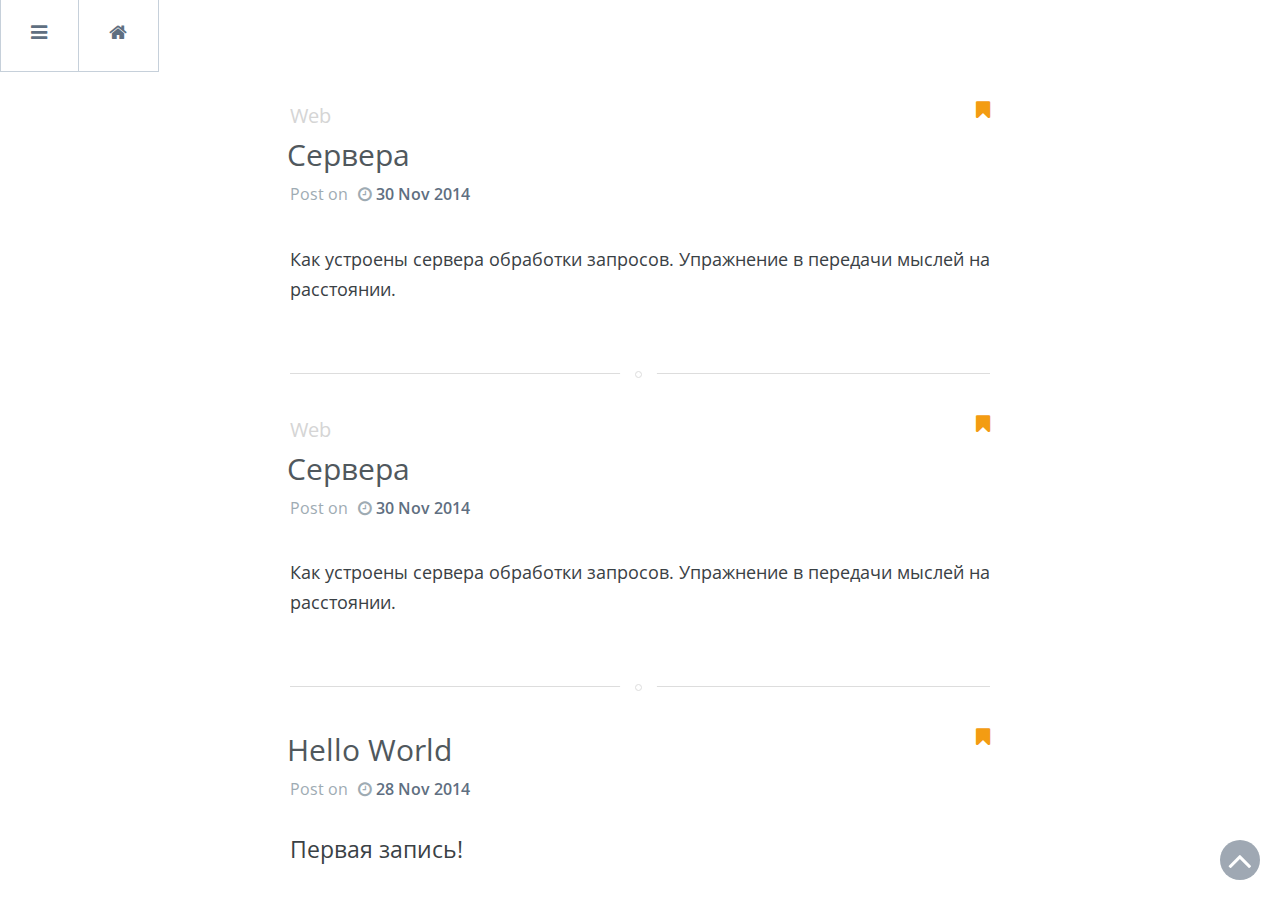
==== index.html @ 468129cf "Deploy: 2014-11-30 02:08:16" ====
<!DOCTYPE html>
<html>

<head>
  <meta http-equiv="Content-Type" content="text/html" charset="UTF-8" >
  <meta http-equiv="X-UA-Compatible" content="IE=edge,chrome=1"/>
  <title>Nox73 Home</title>
  <meta name="description" content="" />
  <meta name="HandheldFriendly" content="True" />
  <meta name="MobileOptimized" content="320" />
  <meta name="viewport" content="width=device-width, initial-scale=1.0" />
  <link rel="stylesheet" type="text/css" href="/css/component.css" />
  <link rel="stylesheet" type="text/css" href="/css/screen.css" />
  <link href='http://fonts.googleapis.com/css?family=Open+Sans:300italic,400italic,600italic,700italic,800italic,400,700,300,600,800&subset=cyrillic,cyrillic-ext,latin,latin-ext' rel='stylesheet' type='text/css'>
  <meta name="generator" content="Nox73 Home">
  <script src="http://static.duoshuo.com/embed.js"></script>
  
  
  <link rel="alternate" type="application/atom+xml" title="Atom 0.3" href="atom.xml">
  
  

  

</head>
<body>
<div class="container">
    <div class="mp-pusher" id="mp-pusher">
        <i id="scroll-up" class="fa fa-angle-up"></i>
        <nav id="mp-menu" class="mp-menu">
            <div class="mp-level">
                <a data-pjax class="back-home" style="font-size: 20px" href="/"><h2 ><i class="fa fa-home"></i>
                        Home</h2></a>
                <ul class="first-level">
                    <li>
                        <a class="fa fa-archive" href="#"><i class="fa fa-angle-left">
                            </i>&nbsp;&nbsp;Archive</a>
                        <div class="mp-level page-list">
                            <h2 ><i class="fa fa-archive"></i>
                                Archive</h2>
                            <a class="mp-back" href="#">back</a>
                            <form id="search-form" action="">
                                <input type="text" class="search search-archive" placeholder="Search.."/>
                            </form>
                            <ul>
                                <div class="mp-scroll">
                                
                                <li class="search-archive-li mp-pjax">
                                    <a href="/2014/11/30/servers/">Сервера</a>
                                </li>
                                
                                <li class="search-archive-li mp-pjax">
                                    <a href="/2014/11/30/servers/">Сервера</a>
                                </li>
                                
                                <li class="search-archive-li mp-pjax">
                                    <a href="/2014/11/28/hello-world/">Hello World</a>
                                </li>
                                
                                </div>
                            </ul>
                        </div>
                    </li>
                    <li>
                        <a class="fa fa-copy" href="#"><i class="fa fa-angle-left">
                            </i>&nbsp;&nbsp;Categories</a>

                        <div class="mp-level page-list">
                            <h2 ><i class="fa fa-copy"></i>
                                Categories</h2>
                            <a class="mp-back" href="#">back</a>
                            <form id="search-form" action="">
                                <input type="text" class="search search-category" placeholder="Search.."/>
                            </form>
                            <ul>
                                <div class="mp-scroll">
                                
                                </div>
                            </ul>
                        </div>
                    </li>
                    <li>
                        <a class="fa fa-tags" href="#"><i class="fa fa-angle-left">
                            </i>&nbsp;&nbsp;Tags</a>
                        <div class="mp-level page-list">
                            <h2 ><i class="fa fa-tags"></i>
                                Tags</h2>
                            <a class="mp-back" href="#">back</a>
                            <form id="search-form" action="">
                                <input type="text" class="search search-tag" placeholder="Search.."/>
                            </form>
                            <ul>
                                <div class="mp-scroll">
                                
                                <li class="search-tag-li mp-pjax">
                                    <a href="/tags/web/">&nbsp;&nbsp;&nbsp;web</a>
                                    <small>2</small>
                                </li>
                                
                                <li class="search-tag-li mp-pjax">
                                    <a href="/tags/web-base/">&nbsp;&nbsp;&nbsp;web, base</a>
                                    <small>0</small>
                                </li>
                                
                                </div>
                            </ul>
                        </div>
                    </li>
                    
                    <li class="mp-pjax"><a class="fa fa-user" href="/about">&nbsp;&nbsp;&nbsp;About me</a></li>
                    <!-- <li><a class="fa fa-github" href="#">&nbsp;&nbsp;&nbsp;Github</a></li> -->

                </ul>

            </div>
        </nav>
        <div id="pjax">
            <div class="pjax-hidden" style="display: none">
                
                    <a  data-pjax href="/2014/11/30/servers/">Сервера</a>
                
                    <a  data-pjax href="/2014/11/30/servers/">Сервера</a>
                
                    <a  data-pjax href="/2014/11/28/hello-world/">Hello World</a>
                
                
                
                    <a data-pjax href="/tags/web/">&nbsp;&nbsp;web</a>
                
                    <a data-pjax href="/tags/web-base/">&nbsp;&nbsp;web, base</a>
                
                <a data-pjax class="fa fa-user" href="/about">&nbsp;&nbsp;&nbsp;About me</a>
            </div>
            <nav class="nexus">
                <li  style="border-left: 1px solid #c6d0da;">
                    <a id="trigger" href="#"><i class="fa fa-bars"></i></a>
                </li>
                <li ><a id="nexus-back" data-pjax href="/"><i class="fa fa-home top-home-icon"></i></a></li>
                
                <div id="nav-container">
                    <div class="post-navbar" style="line-height: 63px;display:none">
                        <li id="navbar-title"><a href="#">undefined</a></li>
                        <li id="navbar-toc" style="border-left: none">
                            <a style="padding-right: 15px">
                                <span id="toc-content" >Introduction</span><i class="fa fa-chevron-down" ></i>
                            </a>
                            <div class="hidden-box">
                                <ul id="toc"></ul>
                            </div>
                        </li>
                    </div>
                </div>
                
            </nav>

            <div class="scroller">
            <div class="scroller-inner">


<!-- -->
<!--<body class="home-template">-->
<!---->
  
<main class="content" role="main">

    
    <article class="post">

        <header class="post-header">
            <div class="tag-tile">
                
                
                <a data-pjax href='/tags/web/'>web</a>
                
                
                <span class="fa fa-bookmark" style="float:right;color:#f39c12"></span>
            </div>
            <h1 class="post-title"><a data-pjax href="/2014/11/30/servers/">Сервера</a>
            </h1>

            <div class="post-meta">
                Post on<span class="fa fa-clock-o"></span>
                <time datetime="2014-11-29T20:00:00.000Z"
                      itemprop="datePublished">30 Nov 2014</time>
            </div>
        </header>
        <section class="post-excerpt">
            <p>
                
                <p>Как устроены сервера обработки запросов. Упражнение в передачи мыслей на расстоянии.</p>

                
            </p>
            
        </section>
    </article>
    
    <article class="post">

        <header class="post-header">
            <div class="tag-tile">
                
                
                <a data-pjax href='/tags/web/'>web</a>
                
                
                <span class="fa fa-bookmark" style="float:right;color:#f39c12"></span>
            </div>
            <h1 class="post-title"><a data-pjax href="/2014/11/30/servers/">Сервера</a>
            </h1>

            <div class="post-meta">
                Post on<span class="fa fa-clock-o"></span>
                <time datetime="2014-11-29T20:00:00.000Z"
                      itemprop="datePublished">30 Nov 2014</time>
            </div>
        </header>
        <section class="post-excerpt">
            <p>
                
                <p>Как устроены сервера обработки запросов. Упражнение в передачи мыслей на расстоянии.</p>

                
            </p>
            
        </section>
    </article>
    
    <article class="post">

        <header class="post-header">
            <div class="tag-tile">
                
                <span class="fa fa-bookmark" style="float:right;color:#f39c12"></span>
            </div>
            <h1 class="post-title"><a data-pjax href="/2014/11/28/hello-world/">Hello World</a>
            </h1>

            <div class="post-meta">
                Post on<span class="fa fa-clock-o"></span>
                <time datetime="2014-11-27T20:00:00.000Z"
                      itemprop="datePublished">28 Nov 2014</time>
            </div>
        </header>
        <section class="post-excerpt">
            <p>
                
                <h4 id="Первая_запись!">Первая запись!</h4>

                
            </p>
            
        </section>
    </article>
    
    <nav class="pagination" role="pagination">
        
        <span class="page-number">Page 1 of 1</span>
        
    </nav>
</main>


  
<footer class="site-footer">
    
    <a class="subscribe icon-feed" href="atom.xml"><span class="tooltip">Subscribe!</span></a>
    
    <div class="inner">
        <section class="copyright"><a href="/"></a> &copy; Nox73 Home 2014</section>
        <section class="poweredby">Published with <a target="_blank" href="http://hexo.io/">Hexo   </a> and Theme by <a target="_blank" href="https://github.com/yuche/hexo-theme-kael">Kael</a></section>
    </div>
</footer>
</div>
</div><!-- /scroller -->

</div><!-- /pusher -->
</div><!-- /container -->
</div>

<!-- Easter eggs -->

<div class="egg animated">
    <a id="close-button" href="#">X</a>
    <div class="block">
        <div class="loading">
            <span class="ball1"></span>
            <span class="ball2"></span>
        </div>
    </div>
</div>
  
<script src="//cdn.staticfile.org/jquery/1.11.0/jquery.min.js"></script>
<script>
    if (!window.jQuery) {
        var script = document.createElement('script');
        script.src = "/js/jquery.min.js";
        document.body.appendChild(script);
    }
</script>
<script type="text/javascript" src="/js/lib.js"></script>
<script type="text/javascript" src="/js/main.js"></script>



<script type="text/javascript">
    var _gaq = _gaq || [];
    _gaq.push(['_setAccount', 'UA-57201900-1']);
    _gaq.push(['_trackPageview']);

    (function() {
        var ga = document.createElement('script'); ga.type = 'text/javascript'; ga.async = true;
        ga.src = ('https:' == document.location.protocol ? 'https://ssl' : 'http://www') + '.google-analytics.com/ga.js';
        var s = document.getElementsByTagName('script')[0]; s.parentNode.insertBefore(ga, s);
    })();
</script>


<script type="text/javascript">
    var disqus_shortname = 'nox73';

    (function(){
        var dsq = document.createElement('script');
        dsq.type = 'text/javascript';
        dsq.async = true;
        dsq.src = '//' + disqus_shortname + '.disqus.com/count.js';
        (document.getElementsByTagName('head')[0] || document.getElementsByTagName('body')[0]).appendChild(dsq);
    }());
</script>




</body>
</html>
---- css/component.css ----
*,
*:after,
*::before {
    -webkit-box-sizing: border-box;
    -moz-box-sizing: border-box;
    box-sizing: border-box;
}

html, body, .container, .scroller, #pjax {
    height: 100%;
}

.scroller {
    overflow-y: scroll;
}

.mp-scroll {
    height: 500px;
    overflow: auto;
}
.scroller,
.scroller-inner, #pjax {
    position: relative;
}

.container {
    position: relative;
    overflow: hidden;
}

.menu-trigger {
    position: relative;
    padding-left: 60px;
    font-size: 0.9em;
}

.menu-trigger:before {
    position: absolute;
    top: 2px;
    left: 0;
    width: 40px;
    height: 6px;
    background: #fff;
    box-shadow: 0 6px #34495e, 0 12px #fff, 0 18px #34495e, 0 24px #fff;
    content: '';
}

.mp-pusher {
    position: relative;
    left: 0;
    height: 100%;
}

.mp-level a {
    font-weight: 300;
    text-decoration: none;
}

.mp-menu {
    position: absolute; /* we can't use fixed here :( */
    top: 0;
    left: 0;
    z-index: 1;
    width: 300px;
    height: 100%;
    -webkit-transform: translate3d(-100%, 0, 0);
    -moz-transform: translate3d(-100%, 0, 0);
    transform: translate3d(-100%, 0, 0);
}

.mp-level {
    position: absolute;
    top: 0;
    left: 0;
    width: 100%;
    height: 100%;
    background: white;
    -webkit-transform: translate3d(-100%, 0, 0);
    -moz-transform: translate3d(-100%, 0, 0);
    transform: translate3d(-100%, 0, 0);
}

/* overlays for pusher and for level that gets covered */
.mp-pusher::after,
.mp-level::after,
.mp-level::before {
    position: absolute;
    top: 0;
    right: 0;
    width: 0;
    height: 0;
    content: '';
    opacity: 0;
}

.mp-pusher::after,
.mp-level::after {
    background: rgba(0, 0, 0, 0.3);
    -webkit-transition: opacity 0.3s, width 0.1s 0.3s, height 0.1s 0.3s;
    -moz-transition: opacity 0.3s, width 0.1s 0.3s, height 0.1s 0.3s;
    transition: opacity 0.3s, width 0.1s 0.3s, height 0.1s 0.3s;
}

.mp-level::after {
    z-index: -1;
}

.mp-pusher.mp-pushed::after,
.mp-level.mp-level-overlay::after {
    width: 100%;
    height: 100%;
    opacity: 1;
    -webkit-transition: opacity 0.3s;
    -moz-transition: opacity 0.3s;
    transition: opacity 0.3s;
}

.mp-level.mp-level-overlay {
    cursor: pointer;
}

.mp-level.mp-level-overlay.mp-level::before {
    width: 100%;
    height: 100%;
    background: transparent;
    opacity: 1;
}

.mp-pusher,
.mp-level {
    -webkit-transition: all 0.5s;
    -moz-transition: all 0.5s;
    transition: all 0.5s;
}

/* overlap */
.mp-overlap .mp-level.mp-level-open {
    box-shadow: 1px 0 2px rgba(0, 0, 0, 0.2);
    -webkit-transform: translate3d(-40px, 0, 0);
    -moz-transform: translate3d(-40px, 0, 0);
    transform: translate3d(-40px, 0, 0);
}

/* First level */
.mp-menu > .mp-level,
.mp-menu > .mp-level.mp-level-open,
.mp-menu.mp-overlap > .mp-level,
.mp-menu.mp-overlap > .mp-level.mp-level-open {
    box-shadow: none;
    -webkit-transform: translate3d(0, 0, 0);
    -moz-transform: translate3d(0, 0, 0);
    transform: translate3d(0, 0, 0);
}

/* cover */
.mp-cover .mp-level.mp-level-open {
    -webkit-transform: translate3d(0, 0, 0);
    -moz-transform: translate3d(0, 0, 0);
    transform: translate3d(0, 0, 0);
}

.mp-cover .mp-level.mp-level-open > ul > li > .mp-level:not(.mp-level-open) {
    -webkit-transform: translate3d(-100%, 0, 0);
    -moz-transform: translate3d(-100%, 0, 0);
    transform: translate3d(-100%, 0, 0);
}

/* content style */
.mp-menu ul {
    margin: 0;
    padding: 0;
    list-style: none;
}

.mp-menu h2 {
    margin: 0;
    padding: 1em;
    color: rgba(0, 0, 0, 0.4);
    text-shadow: 0 0 1px rgba(0, 0, 0, 0.1);
    font-weight: 300;
    font-size: 2em;
    font-family: 'Open Sans', sans-serif;
}

.mp-menu.mp-overlap h2::before {
    position: absolute;
    top: 0;
    right: 0;
    margin-right: 8px;
    font-size: 75%;
    line-height: 1.8;
    opacity: 0;
    -webkit-transition: opacity 0.3s, -webkit-transform 0.1s 0.3s;
    -moz-transition: opacity 0.3s, -moz-transform 0.1s 0.3s;
    transition: opacity 0.3s, transform 0.1s 0.3s;
    -webkit-transform: translateX(-100%);
    -moz-transform: translateX(-100%);
    transform: translateX(-100%);
}

.mp-menu.mp-cover h2 {
    font-weight: 700;
    letter-spacing: 1px;
    font-size: 1em;
}

.mp-overlap .mp-level.mp-level-overlay > h2::before {
    opacity: 1;
    -webkit-transition: -webkit-transform 0.3s, opacity 0.3s;
    -moz-transition: -moz-transform 0.3s, opacity 0.3s;
    transition: transform 0.3s, opacity 0.3s;
    -webkit-transform: translateX(0);
    -moz-transform: translateX(0);
    transform: translateX(0);
}

.mp-menu ul li > a {
    display: block;
    padding: 0.7em 1em 0.7em 1.8em;
    outline: none;
    box-shadow: inset 0 -1px rgba(0, 0, 0, 0.2);
    text-shadow: 0 0 1px rgba(255, 255, 255, 0.1);
    -webkit-transition: background 0.3s, box-shadow 0.3s;
    -moz-transition: background 0.3s, box-shadow 0.3s;
    transition: background 0.3s, box-shadow 0.3s;
    text-decoration: none;
    text-transform: capitalize;
    color: #5f6f81;
}

.search {
    border: none;
    outline: none;
    -webkit-appearance: none;
    padding: 0.7em 1em 0.7em 1.6em;
    background: white;
    color: #0099cc;
}

#search-form {
    height: 65px;
    border-bottom: 1px solid rgba(0, 0, 0, 0.2);
    text-shadow: 0 0 1px rgba(255, 255, 255, 0.1);
    -webkit-transition: background 0.3s, box-shadow 0.3s;
    -moz-transition: background 0.3s, box-shadow 0.3s;
    transition: background 0.3s, box-shadow 0.3s;
}

.page-list ul li {
    position: relative;
}

div[data-level='2'] a {
    font-size: 0.8em !important;
}

div[data-level='1'] a {
    font-size: 22px;
    font-family: 'Open Sans', 'FontAwesome', sans-serif;
    font-weight: 500;
}

.page-list ul li > small {
    position: absolute;
    top: 12px;
    left: 1em;
}

.mp-menu ul li::before {
    position: absolute;
    left: 10px;
    z-index: -1;
    color: rgba(0, 0, 0, 0.2);
    line-height: 3.5;
}

.mp-level > ul > li:first-child > a {
    box-shadow: inset 0 -1px rgba(0, 0, 0, 0.2), inset 0 1px rgba(0, 0, 0, 0.2);
}

.mp-menu ul li a:hover,
.mp-level > ul > li:first-child > a:hover {
    background: rgba(0, 0, 0, 0.2);
    box-shadow: inset 0 -1px rgba(0, 0, 0, 0);
}

.mp-menu .mp-level.mp-level-overlay > ul > li > a,
.mp-level.mp-level-overlay > ul > li:first-child > a {
    box-shadow: inset 0 -1px rgba(0, 0, 0, 0);
}

.mp-back {
    background: rgba(0, 0, 0, 0.1);
    outline: none;
    color: #fff;
    text-transform: uppercase;
    letter-spacing: 1px;
    font-weight: 700;
    display: block;
    font-size: 0.8em;
    padding: 1em;
    position: relative;
    box-shadow: inset 0 1px rgba(0, 0, 0, 0.1);
    -webkit-transition: background 0.3s;
    -moz-transition: background 0.3s;
    transition: background 0.3s;
}

.mp-back::after {
    font-family: 'FontAwesome';
    position: absolute;
    content: "\f0da";
    right: 10px;
    font-size: 1.3em;
    color: rgba(0, 0, 0, 0.3);
}

.mp-left::after {
    font-family: 'FontAwesome';
    position: absolute;
    content: "\f104";

    font-size: 1.3em;
    color: rgba(0, 0, 0, 0.3);
}

.fa-angle-left {
    position: absolute;
    left: 10px;
}

.mp-menu .mp-level.mp-level-overlay > .mp-back,
.mp-menu .mp-level.mp-level-overlay > .mp-back::after {
    background: transparent;
    box-shadow: none;
    color: transparent;
}

.nexus,
.nexus ul {
    margin: 0;
    padding: 0;
    background: #ffffff;
    color: #5f6f81;
    list-style: none;
    text-transform: none;
    font-weight: 300;
    font-family: 'Open Sans', Arial,'Microsoft YaHei', sans-serif;
    line-height: 65px;
    z-index: 9999;
}

.nexus {
    position: fixed;
    top: 0;
    left: 0;
    height: 72px;
    font-size: 19px;
    z-index: 1;
    border-bottom: 1px solid #c6d0da;

}

.nexus li {
    display: block;
    float: left;
    height: 100%;
    border-right: 1px solid #c6d0da;
    text-align: center;
}

.nexus a {
    display: block;
    height: 100%;
    color: #5f6f81;
    text-decoration: none;
    cursor: pointer;
    padding: 0 30px;
    letter-spacing: 1px;
    font-weight: bold;

}

.nexus li a:hover {
    background: #5f6f81;
    color: white;
}


/*.top-home-icon {*/
  /*font-size: 19px;*/
/*}*/

#navbar-title {
    border: none;
}

#navbar-title a {
    padding-left: 0;
    cursor: default;
}

#navbar-title a:hover {
    color: #5f6f81;
    background: white;

}

#navbar-toc {
    float: right;
    border-left: 1px solid #c6d0da;
}

#navbar-toc i {
    color: #0099cc;
    margin-left: 10px;
    font-weight: bold;
}

.post-navbar {
    width: 80%;
    max-width: 700px;
    margin: 0 auto;
}

ul#toc {
    list-style-type: none;
    margin: 0;
    padding: 0;
    max-height: 521px;
    overflow-x: hidden;
    overflow: auto;
}

#toc a {
    font-size: 12px;
    font-weight: 600;
    display: block;
    overflow: hidden;
    padding: 0 10px;
}
.post-intro {
    display: none;
}

.hidden-box {
    border-top: 0;
    display: none;
    top: 30px;
    overflow: auto;
}

.hidden-box li {
    display: list-item;
    float: none;
    border: none;
    border-bottom: 1px solid #c6d0da;
    height: auto;
}

.hover-up {
    transition-duration: .5s;
    transform: rotate(180deg);
    -webkit-transform: rotate(180deg);
}

/*图标向下旋转*/
.hover-down {
    transition-duration: .5s;
    transform: rotate(0deg);
    -webkit-transform: rotate(0deg);
}

i#scroll-up {
    display: none;
    position: fixed;
    bottom: 20px;
    right: 20px;
    padding: 0;
    border-radius: 50%;
    color: white;
    background-color: #5f6f81;
    font-size: 40px;
    display: block;
    height: 40px;
    width: 40px;
    text-align: center;
    z-index: 1;
    cursor: pointer;
    opacity: 0.6;
    -webkit-transition: all 0.5s ease;
    -moz-transition: all 0.5s ease;
}

i#scroll-up:hover {
    background-color: #57A3E8;
    opacity: 1;

}

.popover {
    position: absolute;
    top: 0;
    left: 0;
    z-index: 1010;
    display: none;
    max-width: 276px;
    padding: 1px;
    text-align: left;
    white-space: normal;
    background-color: #fff;
    background-clip: padding-box;
    border: 1px solid #ccc;
    border: 1px solid rgba(0, 0, 0, .2);
    border-radius: 6px;
    -webkit-box-shadow: 0 5px 10px rgba(0, 0, 0, .2);
    box-shadow: 0 5px 10px rgba(0, 0, 0, .2);
}

.popover.top {
    margin-top: -10px;
}

.popover.right {
    margin-left: 10px;
}

.popover.bottom {
    margin-top: 10px;
}

.popover.left {
    margin-left: -10px;
}

.popover-title {
    padding: 8px 14px;
    margin: 0;
    font-size: 14px;
    font-weight: normal;
    line-height: 18px;
    background-color: #f7f7f7;
    border-bottom: 1px solid #ebebeb;
    border-radius: 5px 5px 0 0;
}

.popover-content {
    padding: 9px 14px;
}

.popover > .arrow,
.popover > .arrow:after {
    position: absolute;
    display: block;
    width: 0;
    height: 0;
    border-color: transparent;
    border-style: solid;
}

.popover > .arrow {
    border-width: 11px;
}

.popover > .arrow:after {
    content: "";
    border-width: 10px;
}

.popover.bottom > .arrow {
    top: -11px;
    left: 50%;
    margin-left: -11px;
    border-top-width: 0;
    border-bottom-color: #999;
    border-bottom-color: rgba(0, 0, 0, .25);
}

.popover.bottom > .arrow:after {
    top: 1px;
    margin-left: -10px;
    content: " ";
    border-top-width: 0;
    border-bottom-color: #fff;
}

.share-icon {
    margin-right: 10px;
}

.fadeIn {
    -webkit-animation: fadeIn .3s;
    -moz-animation: fadeIn .3s;
    -ms-animation: fadeIn .3s;
    -o-animation: fadeIn .3s;
    animation: fadeIn .3s;
}

.fadeOut {
    -webkit-animation: fadeOut .2s;
    -moz-animation: fadeOut .2s;
    -ms-animation: fadeOut .2s;
    -o-animation: fadeOut .2s;
    animation: fadeOut .2s;
}

/*Multiple DUOSHUO threads for PJAX START*/

span.ds-thread-count {
    display: block;
    opacity: 0;
    position: absolute;
    line-height: 16px;
    font-size: 14px;
    left: 710px;
    text-align: center;
    background: #bbbbbb;
    border-radius: 3px;
    width: 20px;
    height: 17px;
    color: white;
    text-decoration: none;
    cursor: pointer;
    background: #bbbbbb;
    -webkit-border-radius: 2px;
    -moz-border-radius: 2px;
    -ms-border-radius: 2px;
    -o-border-radius: 2px;
    border-radius: 2px;
    -webkit-transition: all 0.5s;
    -moz-transition: all 0.5s;
    -o-transition: all 0.5s;
    transition: all 0.5s;
    font-style: normal;
}
span.ds-thread-count:hover{
    opacity: 1;
    background-color: #57A3E8;
}
span.ds-thread-count:hover:after{
    opacity: 1;
    border-top-color:#57A3E8 ;
}
span.ds-thread-count:after {
    border-right: 7px solid transparent;
    border-top: 7px solid #bbbbbb;
    left:2px;
    height: 0;
    width: 0;
    display: block;
    content: " ";
    position: absolute;
    -webkit-transition: all 0.5s;
    -moz-transition: all 0.5s;
    -o-transition: all 0.5s;
    transition: all 0.5s;
}

.inline-comment {
    width: 350px;
    position: absolute;
    left:750px;
}
.post-content {
    position: relative;
    -webkit-transition: all 0.5s;
    -moz-transition: all 0.5s;
    -ms-transition: all 0.5s;
    transition: all 0.5s;
}
.right {
    -webkit-transform: translateX(-200px);
    -moz-transform: translateX(-200px);
    -ms-transform: translateX(-200px);
}

/*Multiple DUOSHUO threads for PJAX END*/
.windows-xp {
    line-height: 27px;
    font-size: 16px;
    font-family: "Georgia", "SimSun", sans-serif;
}

.fluidbox {
    outline: none;
}
.fluidbox-overlay {
    cursor: pointer;
    cursor: -webkit-zoom-out;
    cursor: -moz-zoom-out;
    opacity: 0;
    position: fixed;
    top: 0;
    left: 0;
    bottom: 0;
    right: 0;
    transition: .25s ease-in-out;
}

.egg {
    background-color: rgba(255,255,255,0.6);
    width: 100%;
    height: 100%;
    font-weight: 300;
    position: absolute;
    right: 0;
    top: 0;
    left: 0;
    bottom: 0;
    opacity: 0;
    z-index: 999999;
    overflow: scroll;
    -webkit-transform: rotateY(-90deg) translateZ(5em);
    -ms-transform: rotateY(-90deg) translateZ(5em);
    -o-transform: rotateY(-90deg) translateZ(5em);
    transform: rotateY(-90deg) translateZ(5em);
}
.bounceOut {
    -webkit-animation-name: bounceOut;
    animation-name: bounceOut;
}

@-webkit-keyframes bounceOut {
    0% {
        opacity: 1;
        -webkit-transform: scale(1);
        transform: scale(1);
    }


    100% {
        opacity: 0;
        -webkit-transform: scale(0);
        transform: scale(0);
    }
}

@keyframes bounceOut {
    0% {
        opacity: 1;
        -webkit-transform: scale(1);
        transform: scale(1);
    }


    100% {
        opacity: 0;
        -webkit-transform: scale(0);
        transform: scale(0);
    }
}

@-webkit-keyframes bounceIn {
    0% {
        opacity: 0;
        -webkit-transform: scale(.3);
        transform: scale(.3);
    }


    100% {
        opacity: 1;

        -webkit-transform: scale(1);
        transform: scale(1);
    }
}

@keyframes bounceIn {
    0% {
        opacity: 0;
        -webkit-transform: scale(.3);
        -ms-transform: scale(.3);
        transform: scale(.3);
    }



    100% {
        opacity: 1;
        -webkit-transform: scale(1);
        -ms-transform: scale(1);
        transform: scale(1);
    }
}

.bounceIn {
    -webkit-animation-name: bounceIn;
    animation-name: bounceIn;
}
.animated {
    -webkit-animation-duration: 1s;
    animation-duration: 1s;
    -webkit-animation-fill-mode: both;
    animation-fill-mode: both;
}
.block {
    margin: 25% auto;
    text-align: center;
    display: none;
}
.loading span {
    display: inline-block;
    padding: 18px;
    -webkit-border-radius: 50%;
    -moz-border-radius: 50%;
    -ms-border-radius: 50%;
    -o-border-radius: 50%;
    border-radius: 50%;
}
.ball1 {
    background: #0063dc;
    -webkit-animation: move-left 600ms ease-in-out infinite alternate;
    -moz-animation: move-left 600ms ease-in-out infinite alternate;
    -ms-animation: move-left 600ms ease-in-out infinite alternate;
    -animation: move-left 600ms ease-in-out infinite alternate;
}
.ball2 {
    background: #ff0084;
    -webkit-animation: move-right 600ms ease-in-out infinite alternate;
    -moz-animation: move-right 600ms ease-in-out infinite alternate;
    -ms-animation: move-right 600ms ease-in-out infinite alternate;
    animation: move-right 600ms ease-in-out infinite alternate;
}
@-webkit-keyframes move-left {
    to {
        -webkit-transform: translate(20px, 0);
        -ms-transform: translate(20px, 0);
        -moz-transform: translate(20px, 0);
        transform: translate(20px, 0);
        background: #ff0084;
    }
}
@-moz-keyframes move-left {
    to {
        -webkit-transform: translate(20px, 0);
        -ms-transform: translate(20px, 0);
        -moz-transform: translate(20px, 0);
        transform: translate(20px, 0);
        background: #ff0084;
    }
}
@-ms-keyframes move-left {
    to {
        -webkit-transform: translate(20px, 0);
        -ms-transform: translate(20px, 0);
        -moz-transform: translate(20px, 0);
        transform: translate(20px, 0);
        background: #ff0084;
    }
}
@keyframes move-left {
    to {
        -webkit-transform: translate(20px, 0);
        -ms-transform: translate(20px, 0);
        -moz-transform: translate(20px, 0);
        transform: translate(20px, 0);
        background: #ff0084;
    }
}
@-webkit-keyframes move-right {
    to {
        -webkit-transform: translate(-20px, 0);
        -ms-transform: translate(-20px, 0);
        -moz-transform: translate(-20px, 0);
        transform: translate(-20px, 0);
        background: #0063dc;
    }
}
@-moz-keyframes move-right {
    to {
        -webkit-transform: translate(-20px, 0);
        -ms-transform: translate(-20px, 0);
        -moz-transform: translate(-20px, 0);
        transform: translate(-20px, 0);
        background: #0063dc;
    }
}
@-ms-keyframes move-right {
    to {
        -webkit-transform: translate(-20px, 0);
        -ms-transform: translate(-20px, 0);
        -moz-transform: translate(-20px, 0);
        transform: translate(-20px, 0);
        background: #0063dc;
    }
}
@keyframes move-right {
    to {
        -webkit-transform: translate(-20px, 0);
        -ms-transform: translate(-20px, 0);
        -moz-transform: translate(-20px, 0);
        transform: translate(-20px, 0);
        background: #0063dc;
    }
}
#close-button {
    display: none;
    font-size: 18px;
    width: 40px;
    height: 40px;
    position: absolute;
    top: 30px;
    right: 30px;
    cursor: pointer;
    line-height: 2.5em;
    text-align: center;
    -webkit-transform: scale(1.25);
    color: #e1dada;
    text-shadow: 0px -1px 1px rgba(0, 0, 0, 0.2);
    border-radius: 100px;
    text-decoration: none;
    background-image: -webkit-gradient(linear, left top, left bottom, color-stop(0%, #f4f4f4), color-stop(100%, #e3e3e3));
    background-image: -moz-gradient(linear, left top, left bottom, color-stop(0%, #f4f4f4), color-stop(100%, #e3e3e3));

}

.fluidbox-wrap {
    background-position: center center;
    background-size: cover;
    margin: 0 auto;
    position: relative;
    transition: .25s ease-in-out;
}
.fluidbox-ghost {
    background-size: cover;
    background-position: center center;
    position: absolute;
    transition: .25s ease-in-out;
}
@-webkit-keyframes fadeIn {
    from {
        -webkit-transform: translateY(30px);
        opacity: 0;
    }

    to {
        -webkit-transform: translateY(0);
        opacity: 1;
    }
}

@-moz-keyframes fadeIn {
    from {
        -moz-transform: translateY(30px);
        opacity: 0;
    }

    to {
        -moz-transform: translateY(0);
        opacity: 1;
    }
}

@-ms-keyframes fadeIn {
    from {
        -ms-transform: translateY(30px);
        opacity: 0;
    }

    to {
        -ms-transform: translateY(0);
        opacity: 1;
    }
}

@-o-keyframes fadeIn {
    from {
        -o-transform: translateY(30px);
        opacity: 0;
    }

    to {
        -o-transform: translateY(0);
        opacity: 1;
    }
}

@keyframes fadeIn {
    from {
        transform: translateY(30px);
        opacity: 0;
    }

    to {
        transform: translateY(0);
        opacity: 1;
    }
}

@-webkit-keyframes fadeOut {
    from {
        -webkit-transform: translateY(0);
        opacity: 1;
    }

    to {
        -webkit-transform: translateY(-30px);
        opacity: 0;
    }
}

@-moz-keyframes fadeOut {
    from {
        -moz-transform: translateY(0);
        opacity: 1;
    }

    to {
        -moz-transform: translateY(-30px);
        opacity: 0;
    }
}

@-ms-keyframes fadeOut {
    from {
        -ms-transform: translateY(0);
        opacity: 1;
    }

    to {
        -ms-transform: translateY(-30px);
        opacity: 0;
    }
}

@-o-keyframes fadeOut {
    from {
        -o-transform: translateY(0);
        opacity: 1;
    }

    to {
        -o-transform: translateY(-30px);
        opacity: 0;
    }
}

@keyframes fadeOut {
    from {
        transform: translateY(0);
        opacity: 1;
    }

    to {
        transform: translateY(-30px);
        opacity: 0;
    }
}

/* Fallback example for browsers that don't support 3D transforms (and no JS fallback) */
/* We'll show the first level only */
.no-csstransforms3d .mp-pusher,
.no-js .mp-pusher {
    padding-left: 300px;
}

.no-csstransforms3d .mp-menu .mp-level,
.no-js .mp-menu .mp-level {
    display: none;
}

.no-csstransforms3d .mp-menu > .mp-level,
.no-js .mp-menu > .mp-level {
    display: block;
}
---- css/screen.css ----
/* ==========================================================================
   Table of Contents
   ========================================================================== */

/*

    0.  Includes
    1.  Icons
    2.  General
    3.  Utilities
    4.  General
    5.  Single Post
    6.  Third Party Elements
    7.  Pagination
    8.  Footer
    9.  Media Queries (Tablet)
    10. Media Queries (Mobile)

 */
@font-face{font-family:'FontAwesome';src:url('../fonts/fontawesome-webfont.eot?v=4.0.3');src:url('../fonts/fontawesome-webfont.eot?#iefix&v=4.0.3') format('embedded-opentype'),url('../fonts/fontawesome-webfont.woff?v=4.0.3') format('woff'),url('../fonts/fontawesome-webfont.ttf?v=4.0.3') format('truetype'),url('../fonts/fontawesome-webfont.svg?v=4.0.3#fontawesomeregular') format('svg');font-weight:normal;font-style:normal}.fa{display:inline-block;font-family:FontAwesome;font-style:normal;font-weight:normal;line-height:1;-webkit-font-smoothing:antialiased;-moz-osx-font-smoothing:grayscale}.fa-lg{font-size:1.3333333333333333em;line-height:.75em;vertical-align:-15%}.fa-2x{font-size:2em}.fa-3x{font-size:3em}.fa-4x{font-size:4em}.fa-5x{font-size:5em}.fa-fw{width:1.2857142857142858em;text-align:center}.fa-ul{padding-left:0;margin-left:2.142857142857143em;list-style-type:none}.fa-ul>li{position:relative}.fa-li{position:absolute;left:-2.142857142857143em;width:2.142857142857143em;top:.14285714285714285em;text-align:center}.fa-li.fa-lg{left:-1.8571428571428572em}.fa-border{padding:.2em .25em .15em;border:solid .08em #eee;border-radius:.1em}.pull-right{float:right}.pull-left{float:left}.fa.pull-left{margin-right:.3em}.fa.pull-right{margin-left:.3em}.fa-spin{-webkit-animation:spin 2s infinite linear;-moz-animation:spin 2s infinite linear;-o-animation:spin 2s infinite linear;animation:spin 2s infinite linear}@-moz-keyframes spin{0%{-moz-transform:rotate(0deg)}100%{-moz-transform:rotate(359deg)}}@-webkit-keyframes spin{0%{-webkit-transform:rotate(0deg)}100%{-webkit-transform:rotate(359deg)}}@-o-keyframes spin{0%{-o-transform:rotate(0deg)}100%{-o-transform:rotate(359deg)}}@-ms-keyframes spin{0%{-ms-transform:rotate(0deg)}100%{-ms-transform:rotate(359deg)}}@keyframes spin{0%{transform:rotate(0deg)}100%{transform:rotate(359deg)}}.fa-rotate-90{filter:progid:DXImageTransform.Microsoft.BasicImage(rotation=1);-webkit-transform:rotate(90deg);-moz-transform:rotate(90deg);-ms-transform:rotate(90deg);-o-transform:rotate(90deg);transform:rotate(90deg)}.fa-rotate-180{filter:progid:DXImageTransform.Microsoft.BasicImage(rotation=2);-webkit-transform:rotate(180deg);-moz-transform:rotate(180deg);-ms-transform:rotate(180deg);-o-transform:rotate(180deg);transform:rotate(180deg)}.fa-rotate-270{filter:progid:DXImageTransform.Microsoft.BasicImage(rotation=3);-webkit-transform:rotate(270deg);-moz-transform:rotate(270deg);-ms-transform:rotate(270deg);-o-transform:rotate(270deg);transform:rotate(270deg)}.fa-flip-horizontal{filter:progid:DXImageTransform.Microsoft.BasicImage(rotation=0,mirror=1);-webkit-transform:scale(-1,1);-moz-transform:scale(-1,1);-ms-transform:scale(-1,1);-o-transform:scale(-1,1);transform:scale(-1,1)}.fa-flip-vertical{filter:progid:DXImageTransform.Microsoft.BasicImage(rotation=2,mirror=1);-webkit-transform:scale(1,-1);-moz-transform:scale(1,-1);-ms-transform:scale(1,-1);-o-transform:scale(1,-1);transform:scale(1,-1)}.fa-stack{position:relative;display:inline-block;width:2em;height:2em;line-height:2em;vertical-align:middle}.fa-stack-1x,.fa-stack-2x{position:absolute;left:0;width:100%;text-align:center}.fa-stack-1x{line-height:inherit}.fa-stack-2x{font-size:2em}.fa-inverse{color:#fff}.fa-glass:before{content:"\f000"}.fa-music:before{content:"\f001"}.fa-search:before{content:"\f002"}.fa-envelope-o:before{content:"\f003"}.fa-heart:before{content:"\f004"}.fa-star:before{content:"\f005"}.fa-star-o:before{content:"\f006"}.fa-user:before{content:"\f007"}.fa-film:before{content:"\f008"}.fa-th-large:before{content:"\f009"}.fa-th:before{content:"\f00a"}.fa-th-list:before{content:"\f00b"}.fa-check:before{content:"\f00c"}.fa-times:before{content:"\f00d"}.fa-search-plus:before{content:"\f00e"}.fa-search-minus:before{content:"\f010"}.fa-power-off:before{content:"\f011"}.fa-signal:before{content:"\f012"}.fa-gear:before,.fa-cog:before{content:"\f013"}.fa-trash-o:before{content:"\f014"}.fa-home:before{content:"\f015"}.fa-file-o:before{content:"\f016"}.fa-clock-o:before{content:"\f017"}.fa-road:before{content:"\f018"}.fa-download:before{content:"\f019"}.fa-arrow-circle-o-down:before{content:"\f01a"}.fa-arrow-circle-o-up:before{content:"\f01b"}.fa-inbox:before{content:"\f01c"}.fa-play-circle-o:before{content:"\f01d"}.fa-rotate-right:before,.fa-repeat:before{content:"\f01e"}.fa-refresh:before{content:"\f021"}.fa-list-alt:before{content:"\f022"}.fa-lock:before{content:"\f023"}.fa-flag:before{content:"\f024"}.fa-headphones:before{content:"\f025"}.fa-volume-off:before{content:"\f026"}.fa-volume-down:before{content:"\f027"}.fa-volume-up:before{content:"\f028"}.fa-qrcode:before{content:"\f029"}.fa-barcode:before{content:"\f02a"}.fa-tag:before{content:"\f02b"}.fa-tags:before{content:"\f02c"}.fa-book:before{content:"\f02d"}.fa-bookmark:before{content:"\f02e"}.fa-print:before{content:"\f02f"}.fa-camera:before{content:"\f030"}.fa-font:before{content:"\f031"}.fa-bold:before{content:"\f032"}.fa-italic:before{content:"\f033"}.fa-text-height:before{content:"\f034"}.fa-text-width:before{content:"\f035"}.fa-align-left:before{content:"\f036"}.fa-align-center:before{content:"\f037"}.fa-align-right:before{content:"\f038"}.fa-align-justify:before{content:"\f039"}.fa-list:before{content:"\f03a"}.fa-dedent:before,.fa-outdent:before{content:"\f03b"}.fa-indent:before{content:"\f03c"}.fa-video-camera:before{content:"\f03d"}.fa-picture-o:before{content:"\f03e"}.fa-pencil:before{content:"\f040"}.fa-map-marker:before{content:"\f041"}.fa-adjust:before{content:"\f042"}.fa-tint:before{content:"\f043"}.fa-edit:before,.fa-pencil-square-o:before{content:"\f044"}.fa-share-square-o:before{content:"\f045"}.fa-check-square-o:before{content:"\f046"}.fa-arrows:before{content:"\f047"}.fa-step-backward:before{content:"\f048"}.fa-fast-backward:before{content:"\f049"}.fa-backward:before{content:"\f04a"}.fa-play:before{content:"\f04b"}.fa-pause:before{content:"\f04c"}.fa-stop:before{content:"\f04d"}.fa-forward:before{content:"\f04e"}.fa-fast-forward:before{content:"\f050"}.fa-step-forward:before{content:"\f051"}.fa-eject:before{content:"\f052"}.fa-chevron-left:before{content:"\f053"}.fa-chevron-right:before{content:"\f054"}.fa-plus-circle:before{content:"\f055"}.fa-minus-circle:before{content:"\f056"}.fa-times-circle:before{content:"\f057"}.fa-check-circle:before{content:"\f058"}.fa-question-circle:before{content:"\f059"}.fa-info-circle:before{content:"\f05a"}.fa-crosshairs:before{content:"\f05b"}.fa-times-circle-o:before{content:"\f05c"}.fa-check-circle-o:before{content:"\f05d"}.fa-ban:before{content:"\f05e"}.fa-arrow-left:before{content:"\f060"}.fa-arrow-right:before{content:"\f061"}.fa-arrow-up:before{content:"\f062"}.fa-arrow-down:before{content:"\f063"}.fa-mail-forward:before,.fa-share:before{content:"\f064"}.fa-expand:before{content:"\f065"}.fa-compress:before{content:"\f066"}.fa-plus:before{content:"\f067"}.fa-minus:before{content:"\f068"}.fa-asterisk:before{content:"\f069"}.fa-exclamation-circle:before{content:"\f06a"}.fa-gift:before{content:"\f06b"}.fa-leaf:before{content:"\f06c"}.fa-fire:before{content:"\f06d"}.fa-eye:before{content:"\f06e"}.fa-eye-slash:before{content:"\f070"}.fa-warning:before,.fa-exclamation-triangle:before{content:"\f071"}.fa-plane:before{content:"\f072"}.fa-calendar:before{content:"\f073"}.fa-random:before{content:"\f074"}.fa-comment:before{content:"\f075"}.fa-magnet:before{content:"\f076"}.fa-chevron-up:before{content:"\f077"}.fa-chevron-down:before{content:"\f078"}.fa-retweet:before{content:"\f079"}.fa-shopping-cart:before{content:"\f07a"}.fa-folder:before{content:"\f07b"}.fa-folder-open:before{content:"\f07c"}.fa-arrows-v:before{content:"\f07d"}.fa-arrows-h:before{content:"\f07e"}.fa-bar-chart-o:before{content:"\f080"}.fa-twitter-square:before{content:"\f081"}.fa-facebook-square:before{content:"\f082"}.fa-camera-retro:before{content:"\f083"}.fa-key:before{content:"\f084"}.fa-gears:before,.fa-cogs:before{content:"\f085"}.fa-comments:before{content:"\f086"}.fa-thumbs-o-up:before{content:"\f087"}.fa-thumbs-o-down:before{content:"\f088"}.fa-star-half:before{content:"\f089"}.fa-heart-o:before{content:"\f08a"}.fa-sign-out:before{content:"\f08b"}.fa-linkedin-square:before{content:"\f08c"}.fa-thumb-tack:before{content:"\f08d"}.fa-external-link:before{content:"\f08e"}.fa-sign-in:before{content:"\f090"}.fa-trophy:before{content:"\f091"}.fa-github-square:before{content:"\f092"}.fa-upload:before{content:"\f093"}.fa-lemon-o:before{content:"\f094"}.fa-phone:before{content:"\f095"}.fa-square-o:before{content:"\f096"}.fa-bookmark-o:before{content:"\f097"}.fa-phone-square:before{content:"\f098"}.fa-twitter:before{content:"\f099"}.fa-facebook:before{content:"\f09a"}.fa-github:before{content:"\f09b"}.fa-unlock:before{content:"\f09c"}.fa-credit-card:before{content:"\f09d"}.fa-rss:before{content:"\f09e"}.fa-hdd-o:before{content:"\f0a0"}.fa-bullhorn:before{content:"\f0a1"}.fa-bell:before{content:"\f0f3"}.fa-certificate:before{content:"\f0a3"}.fa-hand-o-right:before{content:"\f0a4"}.fa-hand-o-left:before{content:"\f0a5"}.fa-hand-o-up:before{content:"\f0a6"}.fa-hand-o-down:before{content:"\f0a7"}.fa-arrow-circle-left:before{content:"\f0a8"}.fa-arrow-circle-right:before{content:"\f0a9"}.fa-arrow-circle-up:before{content:"\f0aa"}.fa-arrow-circle-down:before{content:"\f0ab"}.fa-globe:before{content:"\f0ac"}.fa-wrench:before{content:"\f0ad"}.fa-tasks:before{content:"\f0ae"}.fa-filter:before{content:"\f0b0"}.fa-briefcase:before{content:"\f0b1"}.fa-arrows-alt:before{content:"\f0b2"}.fa-group:before,.fa-users:before{content:"\f0c0"}.fa-chain:before,.fa-link:before{content:"\f0c1"}.fa-cloud:before{content:"\f0c2"}.fa-flask:before{content:"\f0c3"}.fa-cut:before,.fa-scissors:before{content:"\f0c4"}.fa-copy:before,.fa-files-o:before{content:"\f0c5"}.fa-paperclip:before{content:"\f0c6"}.fa-save:before,.fa-floppy-o:before{content:"\f0c7"}.fa-square:before{content:"\f0c8"}.fa-bars:before{content:"\f0c9"}.fa-list-ul:before{content:"\f0ca"}.fa-list-ol:before{content:"\f0cb"}.fa-strikethrough:before{content:"\f0cc"}.fa-underline:before{content:"\f0cd"}.fa-table:before{content:"\f0ce"}.fa-magic:before{content:"\f0d0"}.fa-truck:before{content:"\f0d1"}.fa-pinterest:before{content:"\f0d2"}.fa-pinterest-square:before{content:"\f0d3"}.fa-google-plus-square:before{content:"\f0d4"}.fa-google-plus:before{content:"\f0d5"}.fa-money:before{content:"\f0d6"}.fa-caret-down:before{content:"\f0d7"}.fa-caret-up:before{content:"\f0d8"}.fa-caret-left:before{content:"\f0d9"}.fa-caret-right:before{content:"\f0da"}.fa-columns:before{content:"\f0db"}.fa-unsorted:before,.fa-sort:before{content:"\f0dc"}.fa-sort-down:before,.fa-sort-asc:before{content:"\f0dd"}.fa-sort-up:before,.fa-sort-desc:before{content:"\f0de"}.fa-envelope:before{content:"\f0e0"}.fa-linkedin:before{content:"\f0e1"}.fa-rotate-left:before,.fa-undo:before{content:"\f0e2"}.fa-legal:before,.fa-gavel:before{content:"\f0e3"}.fa-dashboard:before,.fa-tachometer:before{content:"\f0e4"}.fa-comment-o:before{content:"\f0e5"}.fa-comments-o:before{content:"\f0e6"}.fa-flash:before,.fa-bolt:before{content:"\f0e7"}.fa-sitemap:before{content:"\f0e8"}.fa-umbrella:before{content:"\f0e9"}.fa-paste:before,.fa-clipboard:before{content:"\f0ea"}.fa-lightbulb-o:before{content:"\f0eb"}.fa-exchange:before{content:"\f0ec"}.fa-cloud-download:before{content:"\f0ed"}.fa-cloud-upload:before{content:"\f0ee"}.fa-user-md:before{content:"\f0f0"}.fa-stethoscope:before{content:"\f0f1"}.fa-suitcase:before{content:"\f0f2"}.fa-bell-o:before{content:"\f0a2"}.fa-coffee:before{content:"\f0f4"}.fa-cutlery:before{content:"\f0f5"}.fa-file-text-o:before{content:"\f0f6"}.fa-building-o:before{content:"\f0f7"}.fa-hospital-o:before{content:"\f0f8"}.fa-ambulance:before{content:"\f0f9"}.fa-medkit:before{content:"\f0fa"}.fa-fighter-jet:before{content:"\f0fb"}.fa-beer:before{content:"\f0fc"}.fa-h-square:before{content:"\f0fd"}.fa-plus-square:before{content:"\f0fe"}.fa-angle-double-left:before{content:"\f100"}.fa-angle-double-right:before{content:"\f101"}.fa-angle-double-up:before{content:"\f102"}.fa-angle-double-down:before{content:"\f103"}.fa-angle-left:before{content:"\f104"}.fa-angle-right:before{content:"\f105"}.fa-angle-up:before{content:"\f106"}.fa-angle-down:before{content:"\f107"}.fa-desktop:before{content:"\f108"}.fa-laptop:before{content:"\f109"}.fa-tablet:before{content:"\f10a"}.fa-mobile-phone:before,.fa-mobile:before{content:"\f10b"}.fa-circle-o:before{content:"\f10c"}.fa-quote-left:before{content:"\f10d"}.fa-quote-right:before{content:"\f10e"}.fa-spinner:before{content:"\f110"}.fa-circle:before{content:"\f111"}.fa-mail-reply:before,.fa-reply:before{content:"\f112"}.fa-github-alt:before{content:"\f113"}.fa-folder-o:before{content:"\f114"}.fa-folder-open-o:before{content:"\f115"}.fa-smile-o:before{content:"\f118"}.fa-frown-o:before{content:"\f119"}.fa-meh-o:before{content:"\f11a"}.fa-gamepad:before{content:"\f11b"}.fa-keyboard-o:before{content:"\f11c"}.fa-flag-o:before{content:"\f11d"}.fa-flag-checkered:before{content:"\f11e"}.fa-terminal:before{content:"\f120"}.fa-code:before{content:"\f121"}.fa-reply-all:before{content:"\f122"}.fa-mail-reply-all:before{content:"\f122"}.fa-star-half-empty:before,.fa-star-half-full:before,.fa-star-half-o:before{content:"\f123"}.fa-location-arrow:before{content:"\f124"}.fa-crop:before{content:"\f125"}.fa-code-fork:before{content:"\f126"}.fa-unlink:before,.fa-chain-broken:before{content:"\f127"}.fa-question:before{content:"\f128"}.fa-info:before{content:"\f129"}.fa-exclamation:before{content:"\f12a"}.fa-superscript:before{content:"\f12b"}.fa-subscript:before{content:"\f12c"}.fa-eraser:before{content:"\f12d"}.fa-puzzle-piece:before{content:"\f12e"}.fa-microphone:before{content:"\f130"}.fa-microphone-slash:before{content:"\f131"}.fa-shield:before{content:"\f132"}.fa-calendar-o:before{content:"\f133"}.fa-fire-extinguisher:before{content:"\f134"}.fa-rocket:before{content:"\f135"}.fa-maxcdn:before{content:"\f136"}.fa-chevron-circle-left:before{content:"\f137"}.fa-chevron-circle-right:before{content:"\f138"}.fa-chevron-circle-up:before{content:"\f139"}.fa-chevron-circle-down:before{content:"\f13a"}.fa-html5:before{content:"\f13b"}.fa-css3:before{content:"\f13c"}.fa-anchor:before{content:"\f13d"}.fa-unlock-alt:before{content:"\f13e"}.fa-bullseye:before{content:"\f140"}.fa-ellipsis-h:before{content:"\f141"}.fa-ellipsis-v:before{content:"\f142"}.fa-rss-square:before{content:"\f143"}.fa-play-circle:before{content:"\f144"}.fa-ticket:before{content:"\f145"}.fa-minus-square:before{content:"\f146"}.fa-minus-square-o:before{content:"\f147"}.fa-level-up:before{content:"\f148"}.fa-level-down:before{content:"\f149"}.fa-check-square:before{content:"\f14a"}.fa-pencil-square:before{content:"\f14b"}.fa-external-link-square:before{content:"\f14c"}.fa-share-square:before{content:"\f14d"}.fa-compass:before{content:"\f14e"}.fa-toggle-down:before,.fa-caret-square-o-down:before{content:"\f150"}.fa-toggle-up:before,.fa-caret-square-o-up:before{content:"\f151"}.fa-toggle-right:before,.fa-caret-square-o-right:before{content:"\f152"}.fa-euro:before,.fa-eur:before{content:"\f153"}.fa-gbp:before{content:"\f154"}.fa-dollar:before,.fa-usd:before{content:"\f155"}.fa-rupee:before,.fa-inr:before{content:"\f156"}.fa-cny:before,.fa-rmb:before,.fa-yen:before,.fa-jpy:before{content:"\f157"}.fa-ruble:before,.fa-rouble:before,.fa-rub:before{content:"\f158"}.fa-won:before,.fa-krw:before{content:"\f159"}.fa-bitcoin:before,.fa-btc:before{content:"\f15a"}.fa-file:before{content:"\f15b"}.fa-file-text:before{content:"\f15c"}.fa-sort-alpha-asc:before{content:"\f15d"}.fa-sort-alpha-desc:before{content:"\f15e"}.fa-sort-amount-asc:before{content:"\f160"}.fa-sort-amount-desc:before{content:"\f161"}.fa-sort-numeric-asc:before{content:"\f162"}.fa-sort-numeric-desc:before{content:"\f163"}.fa-thumbs-up:before{content:"\f164"}.fa-thumbs-down:before{content:"\f165"}.fa-youtube-square:before{content:"\f166"}.fa-youtube:before{content:"\f167"}.fa-xing:before{content:"\f168"}.fa-xing-square:before{content:"\f169"}.fa-youtube-play:before{content:"\f16a"}.fa-dropbox:before{content:"\f16b"}.fa-stack-overflow:before{content:"\f16c"}.fa-instagram:before{content:"\f16d"}.fa-flickr:before{content:"\f16e"}.fa-adn:before{content:"\f170"}.fa-bitbucket:before{content:"\f171"}.fa-bitbucket-square:before{content:"\f172"}.fa-tumblr:before{content:"\f173"}.fa-tumblr-square:before{content:"\f174"}.fa-long-arrow-down:before{content:"\f175"}.fa-long-arrow-up:before{content:"\f176"}.fa-long-arrow-left:before{content:"\f177"}.fa-long-arrow-right:before{content:"\f178"}.fa-apple:before{content:"\f179"}.fa-windows:before{content:"\f17a"}.fa-android:before{content:"\f17b"}.fa-linux:before{content:"\f17c"}.fa-dribbble:before{content:"\f17d"}.fa-skype:before{content:"\f17e"}.fa-foursquare:before{content:"\f180"}.fa-trello:before{content:"\f181"}.fa-female:before{content:"\f182"}.fa-male:before{content:"\f183"}.fa-gittip:before{content:"\f184"}.fa-sun-o:before{content:"\f185"}.fa-moon-o:before{content:"\f186"}.fa-archive:before{content:"\f187"}.fa-bug:before{content:"\f188"}.fa-vk:before{content:"\f189"}.fa-weibo:before{content:"\f18a"}.fa-renren:before{content:"\f18b"}.fa-pagelines:before{content:"\f18c"}.fa-stack-exchange:before{content:"\f18d"}.fa-arrow-circle-o-right:before{content:"\f18e"}.fa-arrow-circle-o-left:before{content:"\f190"}.fa-toggle-left:before,.fa-caret-square-o-left:before{content:"\f191"}.fa-dot-circle-o:before{content:"\f192"}.fa-wheelchair:before{content:"\f193"}.fa-vimeo-square:before{content:"\f194"}.fa-turkish-lira:before,.fa-try:before{content:"\f195"}.fa-plus-square-o:before{content:"\f196"}
/* ==========================================================================
   0. Includes - Ground zero
   ========================================================================== */

article,aside,details,figcaption,figure,footer,header,hgroup,main,nav,section,summary{display:block;}audio,canvas,video{display:inline-block;}audio:not([controls]){display:none;height:0;}[hidden]{display:none;}html{font-family:sans-serif;-ms-text-size-adjust:100%;-webkit-text-size-adjust:100%;}body{margin:0;}a:focus{outline:thin dotted;}a:active,a:hover{outline:0;}h1{font-size:2em;margin:0.67em 0;}abbr[title]{border-bottom:1px dotted;}b,strong{font-weight:bold;}dfn{font-style:italic;}hr{-moz-box-sizing:content-box;box-sizing:content-box;height:0;}mark{background:#ff0;color:#000;}code,kbd,pre,samp{font-family:monospace,serif;font-size:1em;}pre{white-space:pre-wrap;}q{quotes:"\201C" "\201D" "\2018" "\2019";}small{font-size:80%;}sub,sup{font-size:75%;line-height:0;position:relative;vertical-align:baseline;}sup{top:-0.5em;}sub{bottom:-0.25em;}img{border:0;}svg:not(:root){overflow:hidden;}figure{margin:0;}fieldset{border:1px solid #c0c0c0;margin:0 2px;padding:0.35em 0.625em 0.75em;}legend{border:0;padding:0;}button,input,select,textarea{font-family:inherit;font-size:100%;margin:0;}button,input{line-height:normal;}button,select{text-transform:none;}button,html input[type="button"],input[type="reset"],input[type="submit"]{-webkit-appearance:button;cursor:pointer;}button[disabled],html input[disabled]{cursor:default;}input[type="checkbox"],input[type="radio"]{box-sizing:border-box;padding:0;}input[type="search"]{-webkit-appearance:textfield;-moz-box-sizing:content-box;-webkit-box-sizing:content-box;box-sizing:content-box;}input[type="search"]::-webkit-search-cancel-button,input[type="search"]::-webkit-search-decoration{-webkit-appearance:none;}button::-moz-focus-inner,input::-moz-focus-inner{border:0;padding:0;}textarea{overflow:auto;vertical-align:top;}table{border-collapse:collapse;border-spacing:0;}
/* ==========================================================================
   2. General - Setting up some base styles
   ========================================================================== */
/*@font-face {*/
    /*font-family: 'Open Sans';*/
    /*font-style: normal;*/
    /*font-weight: 400;*/
    /*src: local("Open Sans"),local("OpenSans"),url('../fonts/OpenSans-Regular-webfont.woff') format("woff")*/
/*}*/

/*@font-face {*/
    /*font-family: 'Open Sans';*/
    /*font-style: normal;*/
    /*font-weight: 700;*/
    /*src: local("Open Sans Bold"),local("OpenSans-Bold"),url('../fonts/OpenSans-Bold-webfont.woff') format("woff")*/
/*}*/

html {
    height: 100%;
    font-size: 62.5%;
}

body {
    height: 100%;
    font-family: 'Open Sans','Helvetica Neue','Helvetica',Arial,'Hiragino Sans GB',
    'Microsoft YaHei','SimSun','Droid Sans Fallback',sans-serif;
    font-size: 2.0rem;
    line-height: 1.6em;
    color: #3A4145;
    background: white;
}

::-moz-selection {
    color: #222;
    background: #D6EDFF;
    text-shadow: none;
}

::selection {
    color: #222;
    background: #D6EDFF;
    text-shadow: none;
}

h1, h2, h3,
h4, h5, h6 {
    text-rendering: optimizeLegibility;
    line-height: 1;
    margin-top: 0;
    font-family: "Open Sans","Helvetica Neue",'Helvetica',Arial,
    "Microsoft YaHei","STKaiti","Droid Sans Fallback",SimSun,serif;
    font-weight: 400;
}

h1 {
    font-size: 3.0rem;
    line-height: 1.2em;
    text-indent: -3px;

}

h2 {
    font-size: 2.75rem;
    line-height: 1.5em;
    border-bottom: 1px solid #eee;

}

h3 {
    font-size: 2.5rem;

}

h4 {
    font-size: 2.25rem;
}

h5 {
    font-size: 2rem;
}

h6 {
    font-size: 1.5rem;
}

a {
    color: #97A5C0;
    transition: color ease 0.3s;
    text-decoration: none;
}

a:hover {
    color: #57A3E8;
}

h1 a, h2 a, h3 a,
h4 a, h5 a, h6 a {
    color: #50585D;
}


p, ul, ol, dl {
    margin: 1.6em 0;
}

ol ol, ul ul,
ul ol, ol ul {
    margin: 0.4em 0;
}

dl dt {
    float: left;
    width: 180px;
    overflow: hidden;
    clear: left;
    text-align: right;
    text-overflow: ellipsis;
    white-space: nowrap;
    font-weight: bold;
    margin-bottom: 1em
}

dl dd {
    margin-left: 200px;
    margin-bottom: 1em
}

hr {
    display: block;
    height: 1px;
    border: 0;
    border-top: 1px solid #efefef;
    margin: 3.2em 0;
    padding: 0;
}

blockquote {
    -moz-box-sizing: border-box;
    box-sizing: border-box;
    margin: 1.6em 0 1.6em -2.2em;
    padding: 0 0 0 1.6em;
    border-left: #4a4a4a 0.4em solid;
}

blockquote p {
    margin: 0.8em 0;
    font-style: italic;
}

blockquote small {
    display: inline-block;
    margin: 0.8em 0 0.8em 1.5em;
    font-size:0.9em;
    color: #ccc;
}

blockquote small:before { content: '\2014 \00A0'; }

blockquote cite {
    font-weight:bold;
}

blockquote cite a { font-weight: normal; }

mark {
    background-color: #ffc336;
}

code, tt {
    padding: 1px 3px;
    font-size: 0.85em;
    white-space: pre-wrap;
    border: 1px solid #E3EDF3;
    background: #F7FAFB;
    border-radius: 2px;
    margin: 0 2px;
    overflow: auto;
}

pre {
    -moz-box-sizing: border-box;
    box-sizing: border-box;
    margin: 1.6em 0;
    border: 1px solid #E3EDF3;
    width: 100%;
    padding: 10px;
    font-size: 0.8em;
    white-space: pre;
    overflow: auto;
    background: #F7FAFB;
    border-radius: 3px;
}

pre code, tt {
    font-size: inherit;
    white-space: -moz-pre-wrap;
    white-space: pre-wrap;
    background: transparent;
    border: none;
    padding: 0;
}

kbd {
    display: inline-block;
    margin-bottom: 0.4em;
    padding: 1px 8px;
    border: #ccc 1px solid;
    color: #666;
    text-shadow: #fff 0 1px 0;
    font-size: 0.9em;
    font-weight: bold;
    background: #f4f4f4;
    border-radius: 4px;
    box-shadow:
        0 1px 0 rgba(0, 0, 0, 0.2),
        0 1px 0 0 #fff inset;
}

table {
    -moz-box-sizing: border-box;
    box-sizing: border-box;
    margin: 1.6em 0;
    width:100%;
    max-width: 100%;
    background-color: transparent;
}

table th,
table td {
    padding: 8px;
    line-height: 20px;
    text-align: left;
    vertical-align: top;
    border-top: 1px solid #efefef;
}

table th { color: #000; }

table caption + thead tr:first-child th,
table caption + thead tr:first-child td,
table colgroup + thead tr:first-child th,
table colgroup + thead tr:first-child td,
table thead:first-child tr:first-child th,
table thead:first-child tr:first-child td {
    border-top: 0;
}

table tbody + tbody { border-top: 2px solid #efefef; }

table table table { background-color: #fff; }

table tbody > tr:nth-child(odd) > td,
table tbody > tr:nth-child(odd) > th {
    background-color: #f6f6f6;
}

table.plain tbody > tr:nth-child(odd) > td,
table.plain tbody > tr:nth-child(odd) > th {
   background: transparent;
}

iframe, .fluid-width-video-wrapper {
    display: block;
    margin: 1.6em 0;
}

/* When a video is inside the fitvids wrapper, drop the
margin on the iframe, cause it breaks stuff. */
.fluid-width-video-wrapper iframe {
    margin: 0;
}

/* ==========================================================================
   3. Utilities - These things get used a lot
   ========================================================================== */

/* Hides shit */
.hidden {
    text-indent: -9999px;
    visibility: hidden;
    display: none;
}

/* Creates a responsive wrapper that makes our content scale nicely */
.inner {
    position: relative;
    width: 80%;
    max-width: 700px;
    margin: 0 auto;
}

/* Centres vertically yo. (IE8+) */
.vertical {
    display: table-cell;
    vertical-align: middle;
}

.content {
    margin-top: 100px;
}


/* ==========================================================================
   4. General - The main styles for the the theme
   ========================================================================== */

/* Big cover image on the home page */
.site-head {
    position: relative;
    display: table;
    width: 100%;
    height: 60%;
    margin-bottom: 5rem;
    text-align: center;
    color: #fff;
    background: #303538 no-repeat center center;
    background-size: cover;
}

.blog-logo {
    text-decoration: none;
}

/* Yo-logo. Yolo-go. Upload one in ghost/settings/ */
.blog-logo img {
    display: block;
    max-height: 100px;
    width: auto;
    margin: 0 auto;
    line-height: 0;
}

/* The details of your blog. Defined in ghost/settings/ */
.blog-title {
    margin: 10px 0 10px 0;
    font-size: 5rem;
    letter-spacing: -1px;
    font-weight: bold;
    font-family: 'Open Sans', sans-serif;
    text-shadow: 0 1px 6px rgba(0,0,0,0.1);
}

.blog-description {
    margin: 0;
    font-size: 1.8rem;
    line-height: 1.5em;
    font-weight: 300;
    font-family: 'Noto Serif', serif;
    letter-spacing: 0;
    text-shadow: 0 1px 3px rgba(0,0,0,0.15);
}

/* Every post, on every page, gets this style on its <article> tag */
.after-post,
.post {
    position: relative;
    width:80%;
    max-width: 700px;
    margin: 4rem auto;
    padding-bottom: 4rem;
    border-bottom: #ddd 1.5px solid;
    word-break: break-word;
    hyphens: auto;
}

/* Add a little circle in the middle of the border-bottom on our .post
   just for the lolz and stylepoints. */
.post:after {
    display: block;
    content: "";
    width: 7px;
    height: 7px;
    border: #dddddd 1px solid;
    position: absolute;
    bottom: -5px;
    left: 50%;
    margin-left: -5px;
    background: #ffffff;
    -webkit-border-radius: 100%;
    -moz-border-radius: 100%;
    border-radius: 100%;
    box-shadow: #ffffff 0 0 0 15px;
}


.post-title {
    margin:0;
}

.post-title a {
    text-decoration: none;
    line-height: 1.5em;
}

.post-content li {
    font-size: 18px;
}

.tag-tile a {
    font-size: 20px;
    margin-right: 10px;
    color: #D5D5D5;
    text-decoration: none;
    border-bottom: 3px solid transparent;
    -webkit-transition: border .2s,color .2s ease-out;
    -moz-transition: border .2s,color .2s ease-out;
    -o-transition: border .2s,color .2s ease-out;
    transition: border .2s,color .2s ease-out;
    text-transform: capitalize;
}

.post-meta {
    display: inline-block;
    margin: 0 0 5px 0;
    font-size: 1.6rem;
    color: #9EABB3;
}
.post-meta span{
    margin-left: 10px;
}
.post-meta time{
    color: #5f6f81;
    font-weight: 600;
}

.post-meta a {
    color: #9EABB3;
    text-decoration: none;
}

.post-meta a:hover {
    text-decoration: underline;
}

.user-meta {
    position: relative;
    padding: 0.3rem 40px 0 100px;
    min-height: 77px;
}

.user-image {
    position: absolute;
    top: 0;
    left: 0;
}

.user-name {
    display: block;
    font-weight: bold;
}

.user-bio {
    display: block;
    max-width: 440px;
    font-size: 1.4rem;
    line-height: 1.5em;
}

.publish-meta {
    position: absolute;
    top: 0;
    right: 0;
    padding: 4.3rem 0 4rem 0;
    text-align: right;
}

.publish-heading {
    display: block;
    font-weight: bold;
}

.publish-date {
    display: block;
    font-size: 1.4rem;
    line-height: 1.5em;
}

/* ==========================================================================
   5. Single Post - When you click on an individual post
   ========================================================================== */

/* Tweak the .post wrapper style */
.post-template .post {
    margin-top: 0;
    border-bottom: none;
    padding-bottom: 0;
}

/* Kill that stylish little circle that was on the border, too */
.post-template .post:after {
    display: none;
}

/* Insert some mad padding up in the header for better spacing */
.post-template .post-header {
    padding: 60px 0;
}

.post-template .blog-title {
    display: inline-block;
    padding: 2.5rem 0;
}

/* Keep large images within the bounds of the post-width */
.post-excerpt img,
.post-content img {
    display: block;
    max-width: 100%;
    margin: 0 auto;
    height: auto;
}



.post p {
    font-size: 18px;
    line-height: 30px;
}

/* The author credit area after the post */
.post-footer {
    position: relative;
    margin: 4rem 0 0 0;
    padding: 4rem 0 0 0;
    border-top: #EBF2F6 1px solid;
}

.post-footer h4 {
    font-size: 1.8rem;
    margin: 0;
}

.post-footer p {
    margin: 1rem 0;
    font-size: 1.4rem;
    line-height: 1.6em;
}

/* Create some space to the right for the share links */
.post-footer .author {
    margin-right: 180px;
}

/* Drop the share links in the space to the right.
   Doing it like this means it's easier for the author bio
   to be flexible at smaller screen sizes while the share
   links remain at a fixed width the whole time */
.post-footer .share {
    position: absolute;
    top: 4rem;
    right: 0;
    width: 140px;
}

.post-footer .share a {
    font-size: 1.8rem;
    display: inline-block;
    margin: 1.4rem 1.6rem 1.6rem 0;
    color: #BBC7CC;
    text-decoration: none;
}

.post-footer .share a:hover {
    color: #50585D;
}


/* ==========================================================================
   6. Third Party Elements - Embeds from other services
   ========================================================================== */

/* Hexo: Youtube, other video container */

.video-container {
  position: relative;
  padding-top: 56.25%;
  height: 0;
  overflow: hidden;
}
.video-container iframe,
.video-container object,
.video-container embed {
  position: absolute;
  top: 0;
  left: 0;
  width: 100%;
  height: 100%;
  margin-top: 0;
}

/* Hexo: Syntax Highlighter */

figure.highlight {
    background:#fff;
    border-radius:0.3em;
    border:1px solid #e1e1e1;
    line-height:1.45em;
    font-size:.9em;
    margin-bottom:2.1em;
    color:#222;
    overflow:auto;
    white-space:pre;
    word-wrap:normal;
}
figure.highlight figcaption {
    padding: 7px 10px;
    font-size: .8em;
}
figure.highlight table {
    margin: 0;
}
figure.highlight table > tbody > tr > td {
    padding: 0;
    background: #fff !important;
}
figure.highlight table > tbody > tr > td.gutter {
    max-width: 40px;
    text-align: right;
}
figure.highlight pre {
    border: none;
    margin: 0;
}

figure img {
    display: block;
    max-width: 100%;
    margin: auto auto 4px;
    -webkit-box-sizing: border-box;
    -moz-box-sizing: border-box;
    box-sizing: border-box;
}
figure figcaption {
    position: absolute;
    left: -172px;
    width: 150px;
    top: 172px;
    text-align: right;
    margin-top: 0;
    font-size: 14px;
    line-height: 22px;
    font-weight: 400;
    color:#bbbbbb;

}
figcaption:before {
    width: 25%;
    margin-left: 75%;
    border-top: 1px solid #dededc;
    display: block;
    content: "";
    margin-bottom: 10px;
}

/* Theme: Solarized - Github
 * More theme here: http://softwaremaniacs.org/media/soft/highlight/test.html
 */
pre .comment,
pre .template_comment,
.diff pre .header,
pre .javadoc {
  color: #998;
  font-style: italic
}

pre .keyword,
.css .rule pre .keyword,
pre .winutils,
.javascript pre .title,
.nginx pre .title,
pre .subst,
pre .request,
pre .status {
  color: #333;
  font-weight: bold
}

pre .number,
pre .hexcolor,
.ruby pre .constant {
  color: #099;
}

pre .string,
pre .tag pre .value,
pre .phpdoc,
.tex pre .formula {
  color: #d14
}

pre .title,
pre .id,
.coffeescript pre .params,
.scss pre .preprocessor {
  color: #900;
  font-weight: bold
}

.javascript pre .title,
.lisp pre .title,
.clojure pre .title,
pre .subst {
  font-weight: normal
}

pre .class pre .title,
.haskell pre .type,
.vhdl pre .literal,
.tex pre .command {
  color: #458;
  font-weight: bold
}

pre .tag,
pre .tag pre .title,
pre .rules pre .property,
.django pre .tag pre .keyword {
  color: #000080;
  font-weight: normal
}

pre .attribute,
pre .variable,
.lisp pre .body {
  color: #008080
}

pre .regexp {
  color: #009926
}

pre .symbol,
.ruby pre .symbol pre .string,
.lisp pre .keyword,
.tex pre .special,
pre .prompt {
  color: #990073
}

pre .built_in,
.lisp pre .title,
.clojure pre .built_in {
  color: #0086b3
}

pre .preprocessor,
pre .pragma,
pre .pi,
pre .doctype,
pre .shebang,
pre .cdata {
  color: #999;
  font-weight: bold
}

pre .deletion {
  background: #fdd
}

pre .addition {
  background: #dfd
}

.diff pre .change {
  background: #0086b3
}

pre .chunk {
  color: #aaa
}


/* Github */

.gist table {
    margin: 0;
    font-size: 1.4rem;
}

.gist .line-number {
    min-width: 25px;
    font-size: 1.1rem;
}


/* ==========================================================================
   7. Pagination - Tools to let you flick between pages
   ========================================================================== */

/* The main wrapper for our pagination links */
.pagination {
    position: relative;
    width: 80%;
    max-width: 700px;
    margin: 4rem auto;
    font-family: 'Open Sans', sans-serif;
    font-size: 1.3rem;
    color: #9EABB3;
    text-align: center;
}

.pagination a {
    color: #9EABB3;
}

/* Push the previous/next links out to the left/right */
.older-posts,
.newer-posts {
    position: absolute;
    display: inline-block;
    padding: 0 15px;
    border: #EBF2F6 2px solid;
    text-decoration: none;
    border-radius: 30px;
    transition: border ease 0.3s;
}

.older-posts {
    right: 0;
}

.share-button {
    display: inline-block;
    padding: 0 15px;
    border: #EBF2F6 2px solid;
    text-decoration: none;
    border-radius: 30px;
    transition: border ease 0.3s;
    cursor: pointer;
}

.page-number {
    display: inline-block;
    padding: 2px 0;
}

.newer-posts {
    left: 0;
}
.share-button:hover,
.older-posts:hover,
.newer-posts:hover {
    border-color: #9EABB3;
}


/* ==========================================================================
   8. Footer - The bottom of every page
   ========================================================================== */

.site-footer {
    position: relative;
    margin: 8rem 0 0 0;
    padding: 4rem 0;
    border-top: #EBF2F6 1px solid;
    font-family: 'Open Sans', sans-serif;
    font-size: 1.3rem;
    line-height: 1.7em;
    color: #BBC7CC;
    text-align: center;
    background: #F7FAFB;
}

.site-footer a {
    color: #BBC7CC;
    text-decoration: underline;
}

.site-footer a:hover {
    color: #50585D;
}

.poweredby .icon-ghost {
    font-weight: 700;
    text-decoration: none;
}
.poweredby a{
    text-decoration: none;
}

.poweredby .icon-ghost:hover {
    text-decoration: none;
}

.poweredby .icon-ghost:before {
    font-size: 1rem;
    margin-right: 0.2em;
}

/* The subscribe icon on the footer */
.subscribe {
    width: 28px;
    height: 28px;
    position: absolute;
    top: -14px;
    left: 50%;
    margin-left: -15px;
    border: #EBF2F6 1px solid;
    text-align: center;
    line-height: 2.4rem;
    border-radius: 50px;
    background: #fff;
    transition: box-shadow 0.5s;
}

/* The RSS icon, inserted via icon font */
.subscribe:before {
    color: #D2DEE3;
    font-size: 10px;
    position: absolute;
    top: 9px;
    left: 9px;
    font-weight: bold;
    transition: color 0.5s ease;
}

/* Add a box shadow to on hover */
.subscribe:hover {
    box-shadow: rgba(0,0,0,0.05) 0 0 0 3px;
    transition: box-shadow 0.25s;
}

.subscribe:hover:before {
    color: #50585D;
}


/* CSS tooltip saying "Subscribe!" - initially hidden */
.tooltip {
    opacity:0;
    display: inline-block;
    padding: 4px 8px 5px 8px;
    position:absolute;
    top: -23px;
    left: -21px;
    color: rgba(255,255,255,0.9);
    font-size: 1.1rem;
    line-height: 1em;
    text-align: center;
    background: #50585D;
    border-radius:20px;
    box-shadow: 0 1px 4px rgba(0,0,0,0.1);
    transition: opacity 0.3s ease, top 0.3s ease;
}

/* The little chiclet arrow under the tooltip, pointing down */
.tooltip:after {
    content:"";
    border-width:5px 5px 0 5px;
    border-style:solid;
    border-color: #50585D transparent;
    display:block;
    position:absolute;
    bottom:-4px;
    left:50%;
    margin-left:-5px;
    z-index: 220;
    width:0;
}

/* On hover, show the tooltip! */
.subscribe:hover .tooltip {
    opacity: 1;
    top: -33px;
}


/* ==========================================================================
   9. Media Queries - Smaller than 900px
   ========================================================================== */

@media only screen and (max-width: 900px) {

    blockquote {
        margin-left: 0;
    }


    .site-head {
        -webkit-box-sizing: border-box;
        -moz-box-sizing: border-box;
        box-sizing: border-box;
        height: auto;
        min-height: 240px;
        padding: 15% 0;
    }

    .blog-title {
        font-size: 4rem;
        letter-spacing: -1px;
    }

    .blog-description {
        font-size: 1.7rem;
        line-height: 1.5em;
    }

    .post {
        font-size: 0.9em;
        line-height: 1.6em;
    }

    .post-template .post {
        padding-bottom: 1rem;
    }

    .post-template .post-header {
        padding: 40px 0;
    }

    h1 {
        font-size: 4.8rem;
        text-indent: -2px;
    }

    h2 {
        font-size: 3.8rem;
    }

    h3 {
        font-size: 3.3rem;
    }

    h4 {
        font-size: 2.8rem;
    }

}

/* ==========================================================================
   10. Media Queries - Smaller than 500px
   ========================================================================== */


@media only screen and (max-width: 500px) {

    .blog-logo img {
        max-height: 80px;
    }

    #nav-container {
        display:none;
    }
    .nexus {
        height: 55px;
        line-height: 55px;
    }
    .post-excerpt p,
    .post-excerpt li,
    .post-content li,
    .post-content p {
        font-size: 16px;
        line-height: 27px;
    }

    .inner,
    .pagination {
        width: auto;
        margin-left: 16px;
        margin-right: 16px;
    }

    .post {
        width:auto;
        margin-left: 16px;
        margin-right: 16px;
        font-size: 0.8em;
        line-height: 1.6em;
    }

    .site-head {
        padding: 10% 0;
    }

    .blog-title {
        font-size: 3rem;
    }

    .blog-description {
        font-size: 1.5rem;
    }


    h1, h2 {
        font-size: 2.5rem;
        line-height: 1.1em;
        letter-spacing: -1px;
    }

    h3 {
        font-size: 2.3rem;
    }

    h4 {
        font-size: 2.0rem;
    }

    .post-template .post {
        padding-bottom: 0;
    }

    .post-template .post-header {
        padding: 30px 0;
    }

    .post-meta {
        font-size: 1.3rem;
    }

    .post-footer {
        padding: 4rem 0;
        text-align: center;
    }

    .post-footer .author {
        margin: 0 0 2rem 0;
        padding: 0 0 1.6rem 0;
        border-bottom: #EBF2F6 1px dashed;
    }

    .post-footer .share {
        position: static;
        width: auto;
    }

    .post-footer .share a {
        margin: 1.4rem 0.8rem 0 0.8rem;
    }
    .share-button,
    .older-posts,
    .newer-posts {
        position: static;
        margin: 10px 0;
    }

    .page-number {
        display: block;
    }

    .site-footer {
        margin-top: 6rem;
        font-size: 1.1rem;
    }

}
/*nproess*/
#nprogress{pointer-events:none;-webkit-pointer-events:none}#nprogress .bar{background:#29d;position:fixed;z-index:100;top:0;left:0;width:100%;height:2px}#nprogress .peg{display:block;position:absolute;right:0;width:100px;height:100%;box-shadow:0 0 10px #29d,0 0 5px #29d;opacity:1.0;-webkit-transform:rotate(3deg) translate(0,-4px);-moz-transform:rotate(3deg) translate(0,-4px);-ms-transform:rotate(3deg) translate(0,-4px);-o-transform:rotate(3deg) translate(0,-4px);transform:rotate(3deg) translate(0,-4px)}#nprogress .spinner{display:block;position:fixed;z-index:100;top:15px;right:15px}#nprogress .spinner-icon{width:14px;height:14px;border:solid 2px transparent;border-top-color:#29d;border-left-color:#29d;border-radius:10px;-webkit-animation:nprogress-spinner 400ms linear infinite;-moz-animation:nprogress-spinner 400ms linear infinite;-ms-animation:nprogress-spinner 400ms linear infinite;-o-animation:nprogress-spinner 400ms linear infinite;animation:nprogress-spinner 400ms linear infinite}@-webkit-keyframes nprogress-spinner{0{-webkit-transform:rotate(0);transform:rotate(0)}100%{-webkit-transform:rotate(360deg);transform:rotate(360deg)}}@-moz-keyframes nprogress-spinner{0{-moz-transform:rotate(0);transform:rotate(0)}100%{-moz-transform:rotate(360deg);transform:rotate(360deg)}}@-o-keyframes nprogress-spinner{0{-o-transform:rotate(0);transform:rotate(0)}100%{-o-transform:rotate(360deg);transform:rotate(360deg)}}@-ms-keyframes nprogress-spinner{0{-ms-transform:rotate(0);transform:rotate(0)}100%{-ms-transform:rotate(360deg);transform:rotate(360deg)}}@keyframes nprogress-spinner{0{transform:rotate(0);transform:rotate(0)}100%{transform:rotate(360deg);transform:rotate(360deg)}}
/* ==========================================================================
   End of file. Media queries should be the last thing here. Do not add stuff
   below this point, or it will probably fuck everything up.
   ========================================================================== */
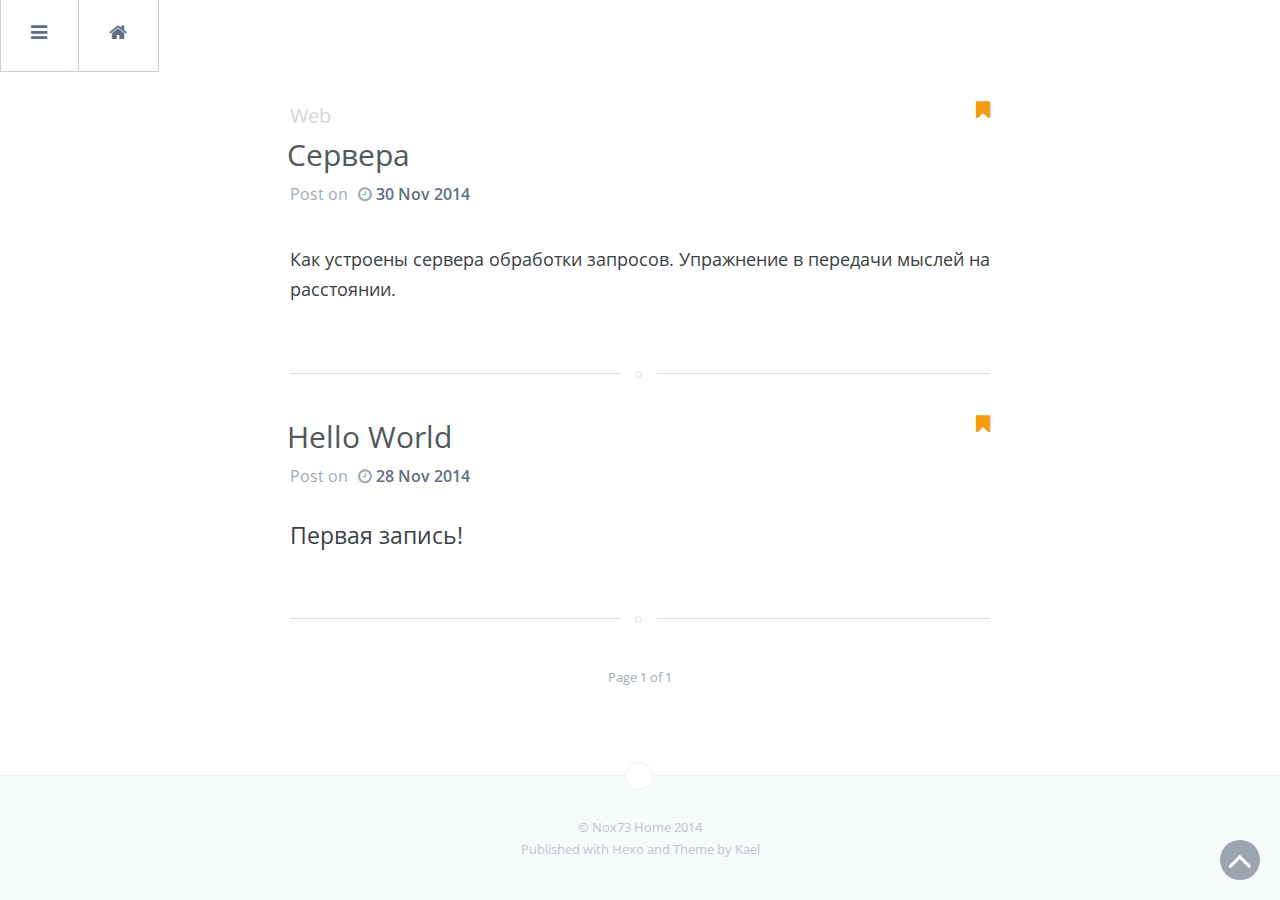
==== commit 69133c26: "Deploy: 2014-11-30 02:09:41" ====
--- a/index.html
+++ b/index.html
@@ -50,10 +50,6 @@
                                 </li>
                                 
                                 <li class="search-archive-li mp-pjax">
-                                    <a href="/2014/11/30/servers/">Сервера</a>
-                                </li>
-                                
-                                <li class="search-archive-li mp-pjax">
                                     <a href="/2014/11/28/hello-world/">Hello World</a>
                                 </li>
                                 
@@ -94,12 +90,7 @@
                                 
                                 <li class="search-tag-li mp-pjax">
                                     <a href="/tags/web/">&nbsp;&nbsp;&nbsp;web</a>
-                                    <small>2</small>
-                                </li>
-                                
-                                <li class="search-tag-li mp-pjax">
-                                    <a href="/tags/web-base/">&nbsp;&nbsp;&nbsp;web, base</a>
-                                    <small>0</small>
+                                    <small>1</small>
                                 </li>
                                 
                                 </div>
@@ -119,15 +110,11 @@
                 
                     <a  data-pjax href="/2014/11/30/servers/">Сервера</a>
                 
-                    <a  data-pjax href="/2014/11/30/servers/">Сервера</a>
-                
                     <a  data-pjax href="/2014/11/28/hello-world/">Hello World</a>
                 
                 
                 
                     <a data-pjax href="/tags/web/">&nbsp;&nbsp;web</a>
-                
-                    <a data-pjax href="/tags/web-base/">&nbsp;&nbsp;web, base</a>
                 
                 <a data-pjax class="fa fa-user" href="/about">&nbsp;&nbsp;&nbsp;About me</a>
             </div>
@@ -200,37 +187,6 @@
         <header class="post-header">
             <div class="tag-tile">
                 
-                
-                <a data-pjax href='/tags/web/'>web</a>
-                
-                
-                <span class="fa fa-bookmark" style="float:right;color:#f39c12"></span>
-            </div>
-            <h1 class="post-title"><a data-pjax href="/2014/11/30/servers/">Сервера</a>
-            </h1>
-
-            <div class="post-meta">
-                Post on<span class="fa fa-clock-o"></span>
-                <time datetime="2014-11-29T20:00:00.000Z"
-                      itemprop="datePublished">30 Nov 2014</time>
-            </div>
-        </header>
-        <section class="post-excerpt">
-            <p>
-                
-                <p>Как устроены сервера обработки запросов. Упражнение в передачи мыслей на расстоянии.</p>
-
-                
-            </p>
-            
-        </section>
-    </article>
-    
-    <article class="post">
-
-        <header class="post-header">
-            <div class="tag-tile">
-                
                 <span class="fa fa-bookmark" style="float:right;color:#f39c12"></span>
             </div>
             <h1 class="post-title"><a data-pjax href="/2014/11/28/hello-world/">Hello World</a>
